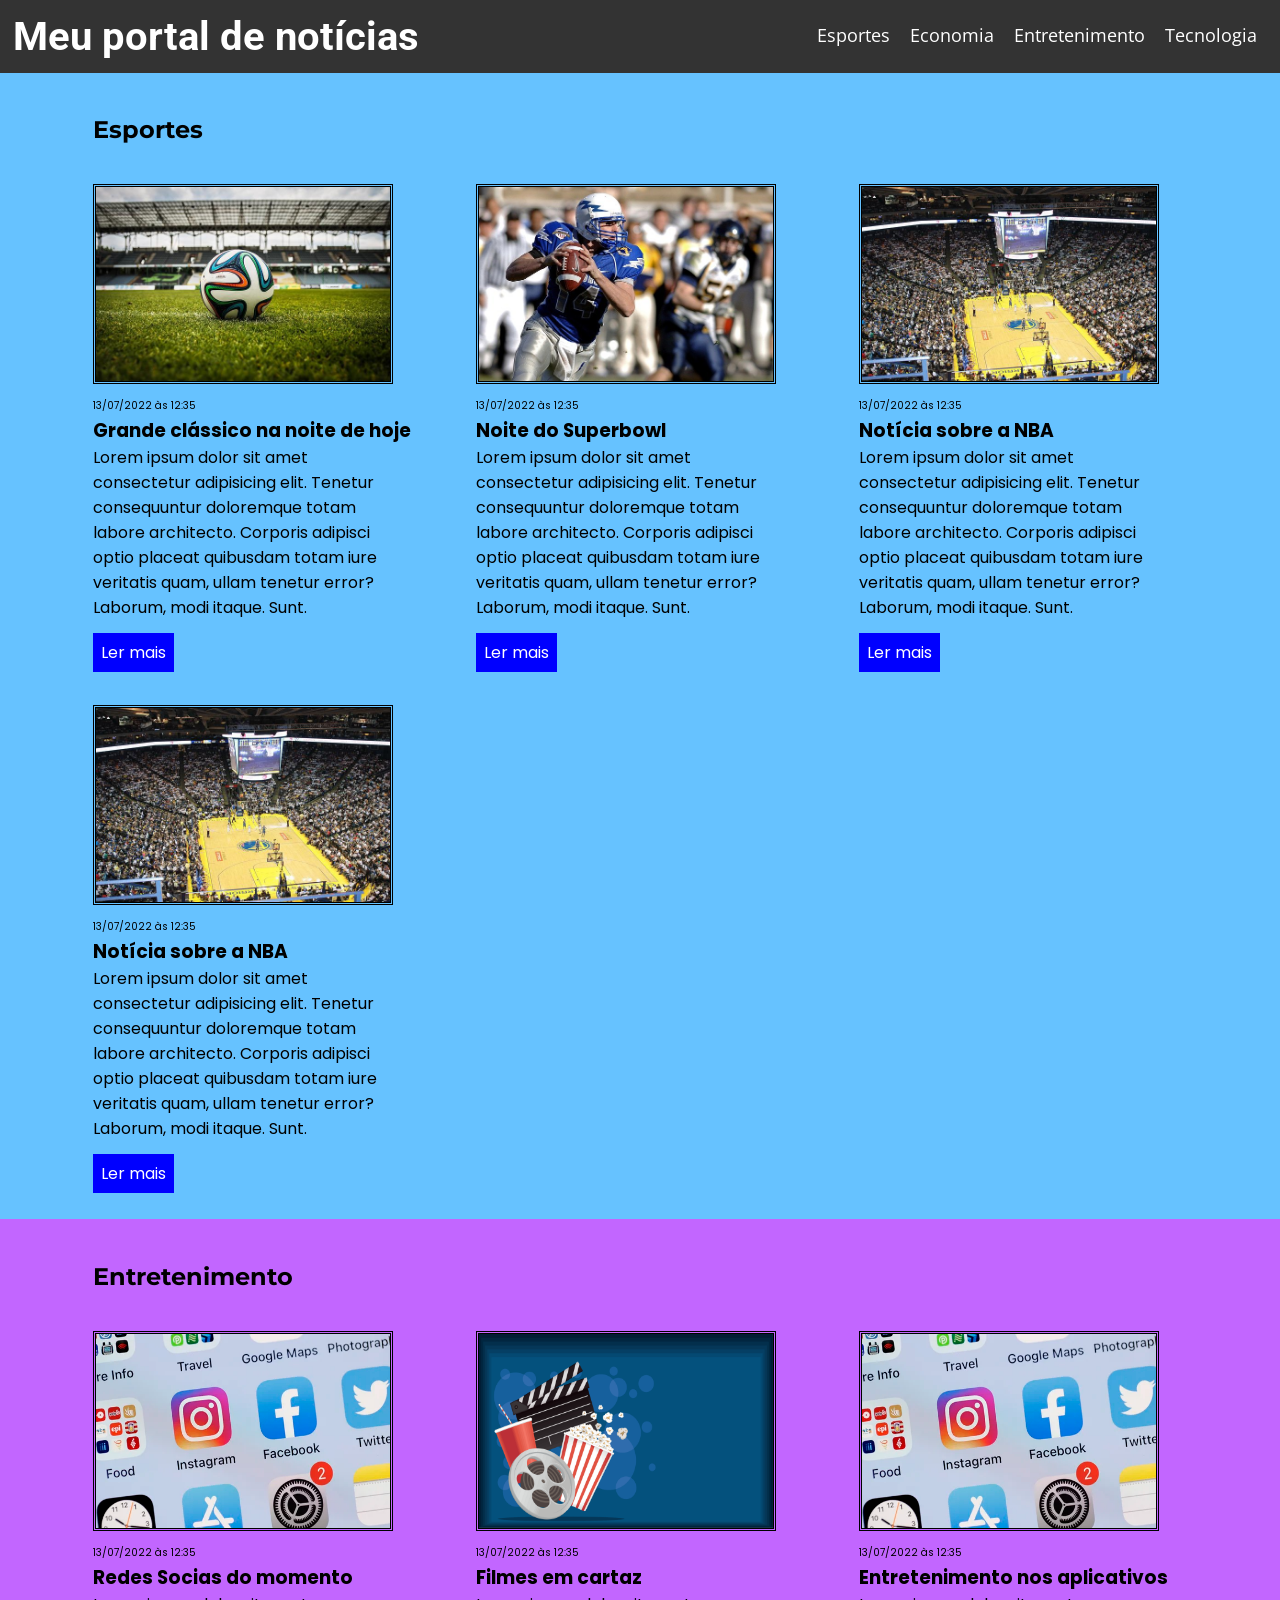
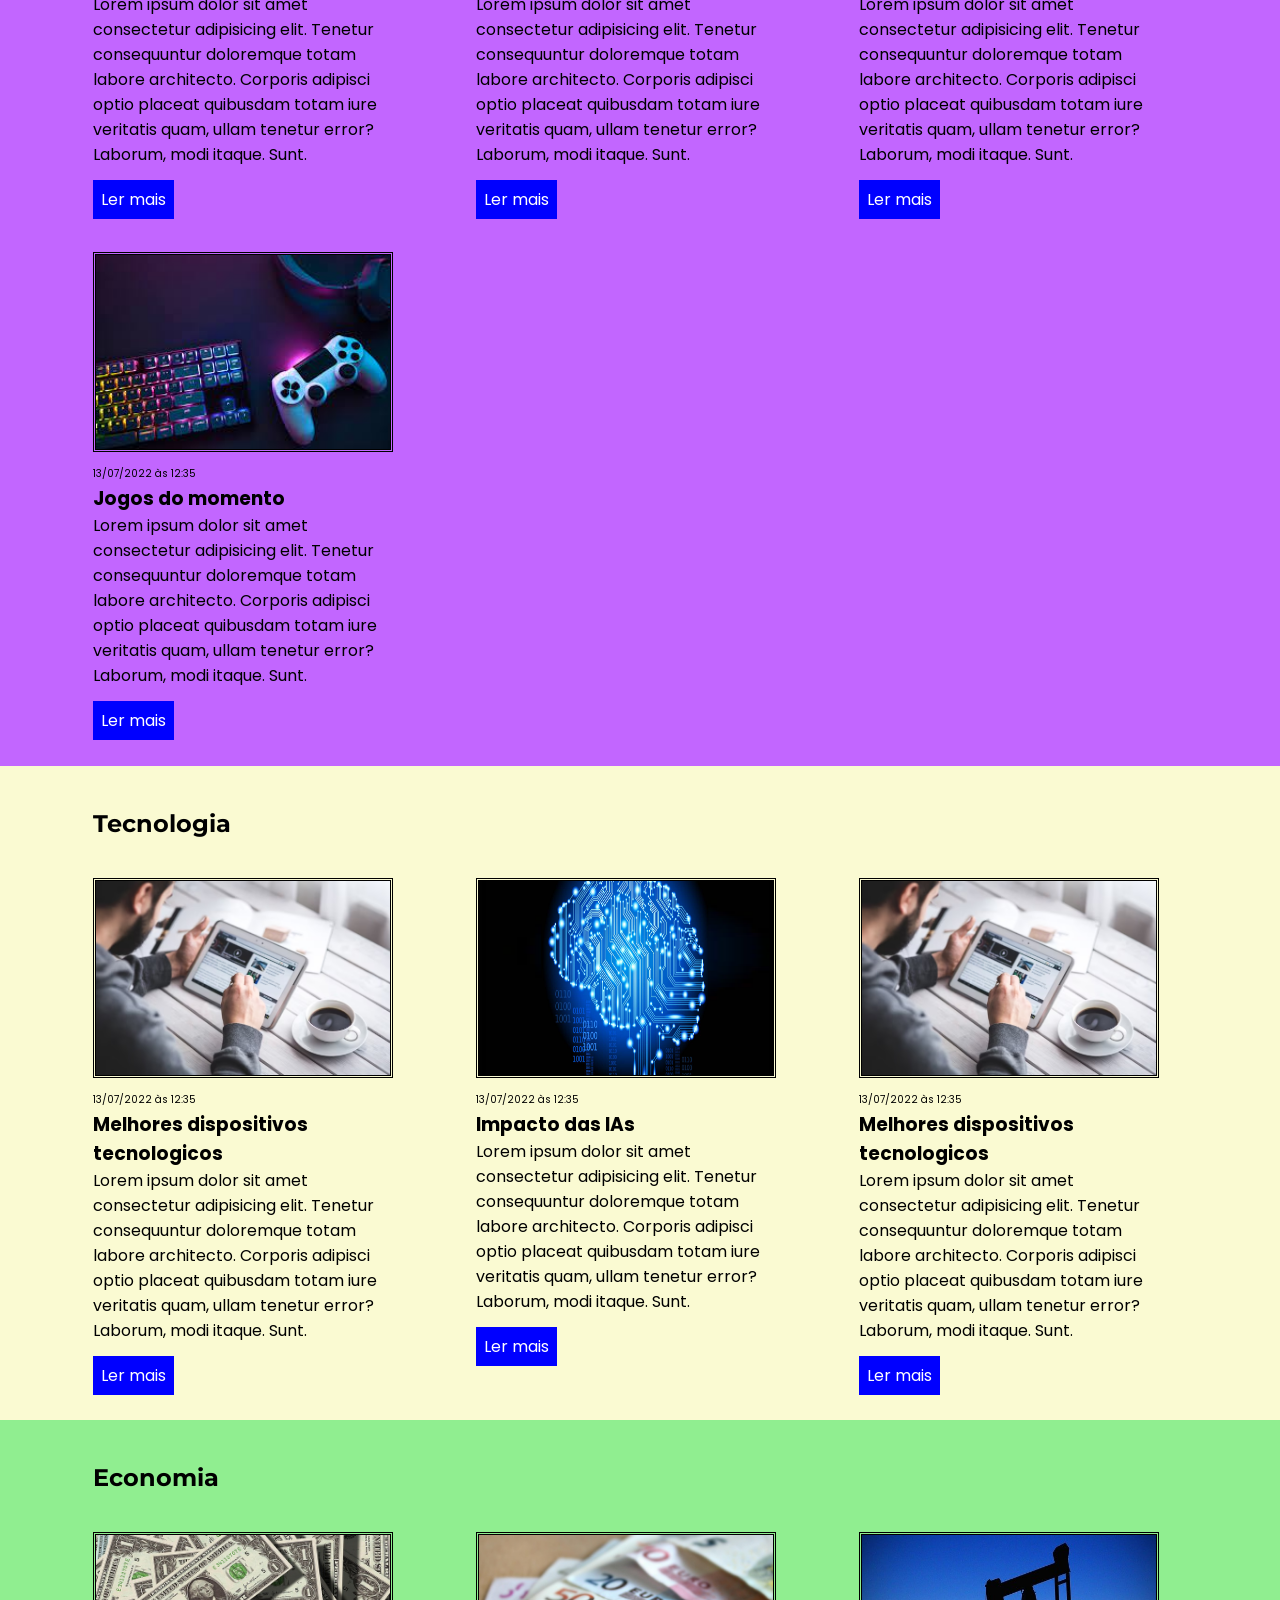
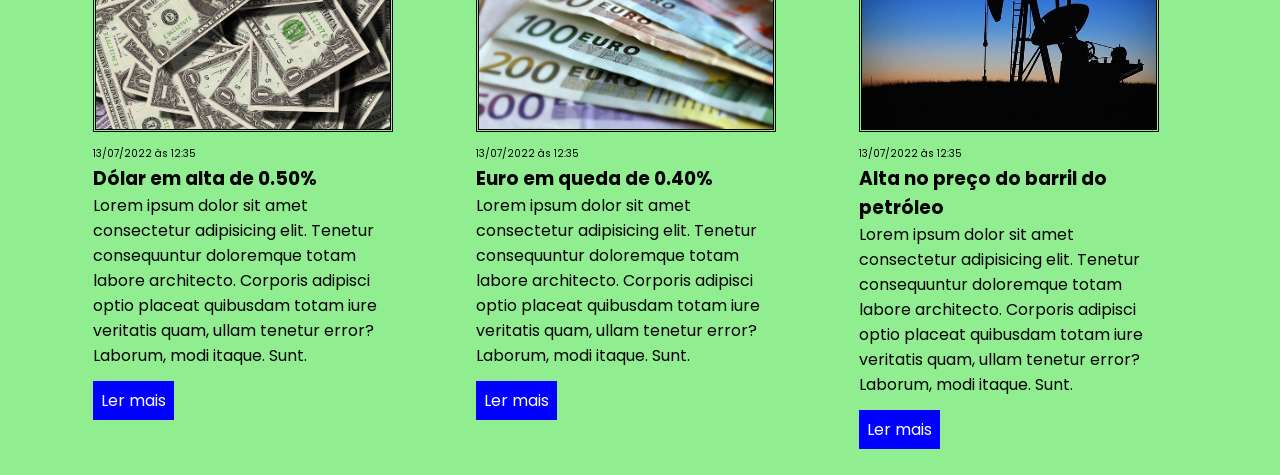
==== index.html @ 664c8bb4 "Adding files" ====
<!DOCTYPE html>
<html lang="pt-BR">
<head>
    <meta charset="UTF-8">
    <meta http-equiv="X-UA-Compatible" content="IE=edge">
    <meta name="viewport" content="width=device-width, initial-scale=1.0">
    <title>Meu portal de notícias</title>
    <link rel="stylesheet" href="./main.css" />
</head>
<body>
    <header id="main_header">
        <h1>Meu portal de notícias</h1>
        <nav>
            <ul>
                <li>
                    <a href="#sports" title="Ir para a seção de esportes">Esportes</a>
                </li>
                <li>
                    <a href="#economy" title="Ir para a seção de notícias">Economia</a>
                </li>
                <li>
                    <a href="#entertainment" title="Ir para a seção de entretenimento">Entretenimento</a>
                </li>
                <li>
                    <a href="#tec" title="Ir para a seção de tecnologia">Tecnologia</a>
                </li>
            </ul>
        </nav>
    </header>
    <main>
        <div class="container">
            <section id="sports">
                <h2>Esportes</h2>
                <div class="articles">
                    <article>
                        <img src="./imagens/futebol.jpg" alt="Bola de futebol no gramado" />
                        <header>
                            <time class="creation-date">13/07/2022 às 12:35</time>
                        </header>
                        <h3>Grande clássico na noite de hoje</h3>
                        <p>
                            Lorem ipsum dolor sit amet consectetur adipisicing elit. Tenetur consequuntur doloremque totam labore architecto. Corporis adipisci optio placeat quibusdam totam iure veritatis quam, ullam tenetur error? Laborum, modi itaque. Sunt.
                        </p>
                        <a href="#" title="Leia a notícia completa">Ler mais</a>
                    </article>
                    <article>
                        <img src="./imagens/futebol-americano.jpg" alt="Jogador de futebol americano correndo com a bola na mão" />
                        <header>
                            <time>13/07/2022 às 12:35</time>
                        </header>
                        <h3>Noite do Superbowl</h3>
                        <p>
                            Lorem ipsum dolor sit amet consectetur adipisicing elit. Tenetur consequuntur doloremque totam labore architecto. Corporis adipisci optio placeat quibusdam totam iure veritatis quam, ullam tenetur error? Laborum, modi itaque. Sunt.
                        </p>
                        <a href="#" title="Leia a notícia completa">Ler mais</a>
                    </article>
                    <article>
                        <img src="./imagens/basquete.jpg" title="Vista aérea de uma quadra de basquete" />
                        <header>
                            <time>13/07/2022 às 12:35</time>
                        </header>
                        <h3>Notícia sobre a NBA</h3>
                        <p>
                            Lorem ipsum dolor sit amet consectetur adipisicing elit. Tenetur consequuntur doloremque totam labore architecto. Corporis adipisci optio placeat quibusdam totam iure veritatis quam, ullam tenetur error? Laborum, modi itaque. Sunt.
                        </p>
                        <a href="#" title="Leia a notícia completa">Ler mais</a>
                    </article>
                    <article>
                        <img src="./imagens/basquete.jpg" title="Vista aérea de uma quadra de basquete" />
                        <header>
                            <time>13/07/2022 às 12:35</time>
                        </header>
                        <h3>Notícia sobre a NBA</h3>
                        <p>
                            Lorem ipsum dolor sit amet consectetur adipisicing elit. Tenetur consequuntur doloremque totam labore architecto. Corporis adipisci optio placeat quibusdam totam iure veritatis quam, ullam tenetur error? Laborum, modi itaque. Sunt.
                        </p>
                        <a href="#" title="Leia a notícia completa">Ler mais</a>
                    </article>
                </div>
            </section>
        </div>
        <div class="container">
            <section id="entertainment">
                <h2>Entretenimento</h2>
                <div class="articles">
                    <article>
                        <img src="./imagens/Entretenimento.webp" alt="Icones de aplicativos" />
                        <header>
                            <time class="creation-date">13/07/2022 às 12:35</time>
                        </header>
                        <h3>Redes Socias do momento</h3>
                        <p>
                            Lorem ipsum dolor sit amet consectetur adipisicing elit. Tenetur consequuntur doloremque totam labore architecto. Corporis adipisci optio placeat quibusdam totam iure veritatis quam, ullam tenetur error? Laborum, modi itaque. Sunt.
                        </p>
                        <a href="#" title="Leia a notícia completa">Ler mais</a>
                    </article>
                    <article>
                        <img src="./imagens/movies.jpg" title="Imagem represnetando cinema" />
                        <header>
                            <time>13/07/2022 às 12:35</time>
                        </header>
                        <h3>Filmes em cartaz</h3>
                        <p>
                            Lorem ipsum dolor sit amet consectetur adipisicing elit. Tenetur consequuntur doloremque totam labore architecto. Corporis adipisci optio placeat quibusdam totam iure veritatis quam, ullam tenetur error? Laborum, modi itaque. Sunt.
                        </p>
                        <a href="#" title="Leia a notícia completa">Ler mais</a>
                    </article>
                    <article>
                        <img src="./imagens/Entretenimento.webp" alt="aplicativos de um celular" />
                        <header>
                            <time>13/07/2022 às 12:35</time>
                        </header>
                        <h3>Entretenimento nos aplicativos</h3>
                        <p>
                            Lorem ipsum dolor sit amet consectetur adipisicing elit. Tenetur consequuntur doloremque totam labore architecto. Corporis adipisci optio placeat quibusdam totam iure veritatis quam, ullam tenetur error? Laborum, modi itaque. Sunt.
                        </p>
                        <a href="#" title="Leia a notícia completa">Ler mais</a>
                    </article>
                    <article>
                        <img src="./imagens/game.jpeg" title="Imagem de um controle de ps4 e um teclado" />
                        <header>
                            <time>13/07/2022 às 12:35</time>
                        </header>
                        <h3>Jogos do momento</h3>
                        <p>
                            Lorem ipsum dolor sit amet consectetur adipisicing elit. Tenetur consequuntur doloremque totam labore architecto. Corporis adipisci optio placeat quibusdam totam iure veritatis quam, ullam tenetur error? Laborum, modi itaque. Sunt.
                        </p>
                        <a href="#" title="Leia a notícia completa">Ler mais</a>
                    </article>
                </div>
            </section>
        </div>
        <div class="container">
            <section id="tec">
                <h2>Tecnologia</h2>
                <div class="articles">
                    <article>
                        <img src="./imagens/Tec.avif" alt="Pessoa Usando um dispositivo móvel" />
                        <header>
                            <time>13/07/2022 às 12:35</time>
                        </header>
                        <h3>Melhores dispositivos tecnologicos</h3>
                        <p>
                            Lorem ipsum dolor sit amet consectetur adipisicing elit. Tenetur consequuntur doloremque totam labore architecto. Corporis adipisci optio placeat quibusdam totam iure veritatis quam, ullam tenetur error? Laborum, modi itaque. Sunt.
                        </p>
                        <a href="#" title="Leia a notícia completa">Ler mais</a>
                    </article>
                    <article>
                        <img src="./imagens/inteligencia-artificial.png" alt="Representação de um cérebro com circuitos" />
                        <header>
                            <time>13/07/2022 às 12:35</time>
                        </header>
                        <h3>Impacto das IAs</h3>
                        <p>
                            Lorem ipsum dolor sit amet consectetur adipisicing elit. Tenetur consequuntur doloremque totam labore architecto. Corporis adipisci optio placeat quibusdam totam iure veritatis quam, ullam tenetur error? Laborum, modi itaque. Sunt.
                        </p>
                        <a href="#" title="Leia a notícia completa">Ler mais</a>
                    </article>
                    <article>
                        <img src="./imagens/Tec.avif" alt="Pessoa Usando um dispositivo móvel" />
                        <header>
                            <time>13/07/2022 às 12:35</time>
                        </header>
                        <h3>Melhores dispositivos tecnologicos</h3>
                        <p>
                            Lorem ipsum dolor sit amet consectetur adipisicing elit. Tenetur consequuntur doloremque totam labore architecto. Corporis adipisci optio placeat quibusdam totam iure veritatis quam, ullam tenetur error? Laborum, modi itaque. Sunt.
                        </p>
                        <a href="#" title="Leia a notícia completa">Ler mais</a>
                    </article>
                </div>
            </section>
        </div>
        <div class="container">
            <section id="economy">
                <h2>Economia</h2>
                <div class="articles">
                    <article>
                        <img src="./imagens/dolares.jpg" alt="Muitos dólares" />
                        <header>
                            <time>13/07/2022 às 12:35</time>
                        </header>
                        <h3>Dólar em alta de 0.50%</h3>
                        <p>
                            Lorem ipsum dolor sit amet consectetur adipisicing elit. Tenetur consequuntur doloremque totam labore architecto. Corporis adipisci optio placeat quibusdam totam iure veritatis quam, ullam tenetur error? Laborum, modi itaque. Sunt.
                        </p>
                        <a href="#" title="Leia a notícia completa">Ler mais</a>
                    </article>
                    <article>
                        <img src="./imagens/euro.jpg" alt="Várias notas de euro" />
                        <header>
                            <time>13/07/2022 às 12:35</time>
                        </header>
                        <h3>Euro em queda de 0.40%</h3>
                        <p>
                            Lorem ipsum dolor sit amet consectetur adipisicing elit. Tenetur consequuntur doloremque totam labore architecto. Corporis adipisci optio placeat quibusdam totam iure veritatis quam, ullam tenetur error? Laborum, modi itaque. Sunt.
                        </p>
                        <a href="#" title="Leia a notícia completa">Ler mais</a>
                    </article>
                    <article>
                        <img src="./imagens/petroleo.jpg" alt="Extração de petróleo" />
                        <header>
                            <time>13/07/2022 às 12:35</time>
                        </header>
                        <h3>Alta no preço do barril do petróleo</h3>
                        <p>
                            Lorem ipsum dolor sit amet consectetur adipisicing elit. Tenetur consequuntur doloremque totam labore architecto. Corporis adipisci optio placeat quibusdam totam iure veritatis quam, ullam tenetur error? Laborum, modi itaque. Sunt.
                        </p>
                        <a href="#" title="Leia a notícia completa">Ler mais</a>
                    </article>
                </div>
            </section>
        </div>
    </main>
</body>
</html>
---- main.css ----
@import url('https://fonts.googleapis.com/css2?family=Montserrat&family=Open+Sans&family=Poppins&family=Roboto&display=swap');
* {
    box-sizing: border-box;
    margin: 0;
    padding: 0;
    font-family: 'Poppins';
}

#main_header{
    background-color: #333;
    color:#fff;
    display: flex;
    justify-content: space-between;
    align-items: center;
    padding: 1%;
}

#main_header h1{
    font-family: 'Roboto';
    font-size: 40px;

}

#main_header nav ul{
    list-style: none;
    display: flex;
}

#main_header nav ul li{    
    margin: 0 10px;
}

#main_header nav ul li a{
    text-decoration: none;
    color: #fff;
    font-size: 18px;
    font-family: 'Open Sans';
}

.container h2{
    font-family: 'Montserrat';
    margin: 20px 0 20px 80px;
    padding-top: 10px;
}

section .articles{
    display:flex;
    flex-wrap: wrap;
    padding: 0 80px 0 80px;
    justify-content: space-between;
    
}

section .articles article{
    width: 30%;
    padding-bottom: 20px;
}

section .articles article img{
    height: 200px;
    width: 300px;
    margin-top: 20px;
    border-style: double;
}

section .articles article p {
    padding-right: 40px;
    margin-bottom: 20px;
}

section .articles article a {
    text-decoration: none;
    color: #ffffff;
    padding: 8px;
    background-color: blue;
    
}

section{
    padding: 1%;
}

time{
    font-size: 10px;
}

#sports{
    background-color: #0099ff99;
}

#entertainment{
    background-color: #9900ff99;
}

#tec{
    background-color: lightgoldenrodyellow;
}
#economy{
    background-color: lightgreen;
}
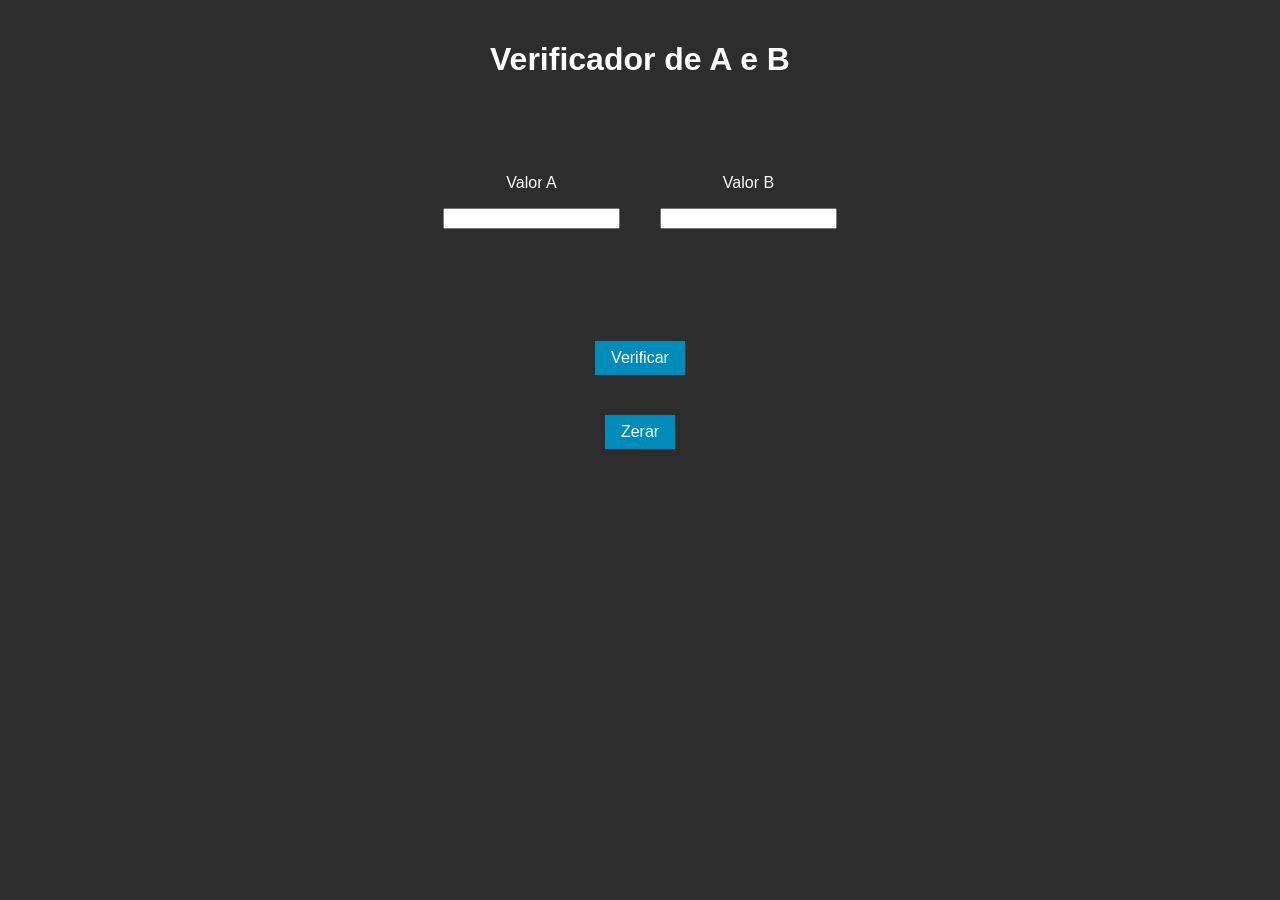
==== commit d4acddd5: "Exercicio EBAC modulo 7" ====
--- a/index.html
+++ b/index.html
@@ -1,215 +1,32 @@
 <!DOCTYPE html>
-<html lang="pt-BR">
+<html lang="pt">
 <head>
     <meta charset="UTF-8">
-    <meta http-equiv="X-UA-Compatible" content="IE=edge">
     <meta name="viewport" content="width=device-width, initial-scale=1.0">
-    <title>Meu portal de notícias</title>
-    <link rel="stylesheet" href="./main.css" />
+    <title>Verificador de A e B</title>
+    <link rel="stylesheet" href="style.css">
 </head>
 <body>
-    <header id="main_header">
-        <h1>Meu portal de notícias</h1>
-        <nav>
-            <ul>
-                <li>
-                    <a href="#sports" title="Ir para a seção de esportes">Esportes</a>
-                </li>
-                <li>
-                    <a href="#economy" title="Ir para a seção de notícias">Economia</a>
-                </li>
-                <li>
-                    <a href="#entertainment" title="Ir para a seção de entretenimento">Entretenimento</a>
-                </li>
-                <li>
-                    <a href="#tec" title="Ir para a seção de tecnologia">Tecnologia</a>
-                </li>
-            </ul>
-        </nav>
+    <header>
+        <h1>Verificador de A e B</h1>
     </header>
     <main>
-        <div class="container">
-            <section id="sports">
-                <h2>Esportes</h2>
-                <div class="articles">
-                    <article>
-                        <img src="./imagens/futebol.jpg" alt="Bola de futebol no gramado" />
-                        <header>
-                            <time class="creation-date">13/07/2022 às 12:35</time>
-                        </header>
-                        <h3>Grande clássico na noite de hoje</h3>
-                        <p>
-                            Lorem ipsum dolor sit amet consectetur adipisicing elit. Tenetur consequuntur doloremque totam labore architecto. Corporis adipisci optio placeat quibusdam totam iure veritatis quam, ullam tenetur error? Laborum, modi itaque. Sunt.
-                        </p>
-                        <a href="#" title="Leia a notícia completa">Ler mais</a>
-                    </article>
-                    <article>
-                        <img src="./imagens/futebol-americano.jpg" alt="Jogador de futebol americano correndo com a bola na mão" />
-                        <header>
-                            <time>13/07/2022 às 12:35</time>
-                        </header>
-                        <h3>Noite do Superbowl</h3>
-                        <p>
-                            Lorem ipsum dolor sit amet consectetur adipisicing elit. Tenetur consequuntur doloremque totam labore architecto. Corporis adipisci optio placeat quibusdam totam iure veritatis quam, ullam tenetur error? Laborum, modi itaque. Sunt.
-                        </p>
-                        <a href="#" title="Leia a notícia completa">Ler mais</a>
-                    </article>
-                    <article>
-                        <img src="./imagens/basquete.jpg" title="Vista aérea de uma quadra de basquete" />
-                        <header>
-                            <time>13/07/2022 às 12:35</time>
-                        </header>
-                        <h3>Notícia sobre a NBA</h3>
-                        <p>
-                            Lorem ipsum dolor sit amet consectetur adipisicing elit. Tenetur consequuntur doloremque totam labore architecto. Corporis adipisci optio placeat quibusdam totam iure veritatis quam, ullam tenetur error? Laborum, modi itaque. Sunt.
-                        </p>
-                        <a href="#" title="Leia a notícia completa">Ler mais</a>
-                    </article>
-                    <article>
-                        <img src="./imagens/basquete.jpg" title="Vista aérea de uma quadra de basquete" />
-                        <header>
-                            <time>13/07/2022 às 12:35</time>
-                        </header>
-                        <h3>Notícia sobre a NBA</h3>
-                        <p>
-                            Lorem ipsum dolor sit amet consectetur adipisicing elit. Tenetur consequuntur doloremque totam labore architecto. Corporis adipisci optio placeat quibusdam totam iure veritatis quam, ullam tenetur error? Laborum, modi itaque. Sunt.
-                        </p>
-                        <a href="#" title="Leia a notícia completa">Ler mais</a>
-                    </article>
+        <form id="comparator-form">
+            <div class="valores">
+                <div class="valorA">
+                    <p>Valor A</p>
+                    <input type="number" id="valueA" name="valueA" required>
                 </div>
-            </section>
-        </div>
-        <div class="container">
-            <section id="entertainment">
-                <h2>Entretenimento</h2>
-                <div class="articles">
-                    <article>
-                        <img src="./imagens/Entretenimento.webp" alt="Icones de aplicativos" />
-                        <header>
-                            <time class="creation-date">13/07/2022 às 12:35</time>
-                        </header>
-                        <h3>Redes Socias do momento</h3>
-                        <p>
-                            Lorem ipsum dolor sit amet consectetur adipisicing elit. Tenetur consequuntur doloremque totam labore architecto. Corporis adipisci optio placeat quibusdam totam iure veritatis quam, ullam tenetur error? Laborum, modi itaque. Sunt.
-                        </p>
-                        <a href="#" title="Leia a notícia completa">Ler mais</a>
-                    </article>
-                    <article>
-                        <img src="./imagens/movies.jpg" title="Imagem represnetando cinema" />
-                        <header>
-                            <time>13/07/2022 às 12:35</time>
-                        </header>
-                        <h3>Filmes em cartaz</h3>
-                        <p>
-                            Lorem ipsum dolor sit amet consectetur adipisicing elit. Tenetur consequuntur doloremque totam labore architecto. Corporis adipisci optio placeat quibusdam totam iure veritatis quam, ullam tenetur error? Laborum, modi itaque. Sunt.
-                        </p>
-                        <a href="#" title="Leia a notícia completa">Ler mais</a>
-                    </article>
-                    <article>
-                        <img src="./imagens/Entretenimento.webp" alt="aplicativos de um celular" />
-                        <header>
-                            <time>13/07/2022 às 12:35</time>
-                        </header>
-                        <h3>Entretenimento nos aplicativos</h3>
-                        <p>
-                            Lorem ipsum dolor sit amet consectetur adipisicing elit. Tenetur consequuntur doloremque totam labore architecto. Corporis adipisci optio placeat quibusdam totam iure veritatis quam, ullam tenetur error? Laborum, modi itaque. Sunt.
-                        </p>
-                        <a href="#" title="Leia a notícia completa">Ler mais</a>
-                    </article>
-                    <article>
-                        <img src="./imagens/game.jpeg" title="Imagem de um controle de ps4 e um teclado" />
-                        <header>
-                            <time>13/07/2022 às 12:35</time>
-                        </header>
-                        <h3>Jogos do momento</h3>
-                        <p>
-                            Lorem ipsum dolor sit amet consectetur adipisicing elit. Tenetur consequuntur doloremque totam labore architecto. Corporis adipisci optio placeat quibusdam totam iure veritatis quam, ullam tenetur error? Laborum, modi itaque. Sunt.
-                        </p>
-                        <a href="#" title="Leia a notícia completa">Ler mais</a>
-                    </article>
+                <div class="valorB">
+                    <p>Valor B</p>
+                    <input type="number" id="valueB" name="valueB" required>
                 </div>
-            </section>
-        </div>
-        <div class="container">
-            <section id="tec">
-                <h2>Tecnologia</h2>
-                <div class="articles">
-                    <article>
-                        <img src="./imagens/Tec.avif" alt="Pessoa Usando um dispositivo móvel" />
-                        <header>
-                            <time>13/07/2022 às 12:35</time>
-                        </header>
-                        <h3>Melhores dispositivos tecnologicos</h3>
-                        <p>
-                            Lorem ipsum dolor sit amet consectetur adipisicing elit. Tenetur consequuntur doloremque totam labore architecto. Corporis adipisci optio placeat quibusdam totam iure veritatis quam, ullam tenetur error? Laborum, modi itaque. Sunt.
-                        </p>
-                        <a href="#" title="Leia a notícia completa">Ler mais</a>
-                    </article>
-                    <article>
-                        <img src="./imagens/inteligencia-artificial.png" alt="Representação de um cérebro com circuitos" />
-                        <header>
-                            <time>13/07/2022 às 12:35</time>
-                        </header>
-                        <h3>Impacto das IAs</h3>
-                        <p>
-                            Lorem ipsum dolor sit amet consectetur adipisicing elit. Tenetur consequuntur doloremque totam labore architecto. Corporis adipisci optio placeat quibusdam totam iure veritatis quam, ullam tenetur error? Laborum, modi itaque. Sunt.
-                        </p>
-                        <a href="#" title="Leia a notícia completa">Ler mais</a>
-                    </article>
-                    <article>
-                        <img src="./imagens/Tec.avif" alt="Pessoa Usando um dispositivo móvel" />
-                        <header>
-                            <time>13/07/2022 às 12:35</time>
-                        </header>
-                        <h3>Melhores dispositivos tecnologicos</h3>
-                        <p>
-                            Lorem ipsum dolor sit amet consectetur adipisicing elit. Tenetur consequuntur doloremque totam labore architecto. Corporis adipisci optio placeat quibusdam totam iure veritatis quam, ullam tenetur error? Laborum, modi itaque. Sunt.
-                        </p>
-                        <a href="#" title="Leia a notícia completa">Ler mais</a>
-                    </article>
-                </div>
-            </section>
-        </div>
-        <div class="container">
-            <section id="economy">
-                <h2>Economia</h2>
-                <div class="articles">
-                    <article>
-                        <img src="./imagens/dolares.jpg" alt="Muitos dólares" />
-                        <header>
-                            <time>13/07/2022 às 12:35</time>
-                        </header>
-                        <h3>Dólar em alta de 0.50%</h3>
-                        <p>
-                            Lorem ipsum dolor sit amet consectetur adipisicing elit. Tenetur consequuntur doloremque totam labore architecto. Corporis adipisci optio placeat quibusdam totam iure veritatis quam, ullam tenetur error? Laborum, modi itaque. Sunt.
-                        </p>
-                        <a href="#" title="Leia a notícia completa">Ler mais</a>
-                    </article>
-                    <article>
-                        <img src="./imagens/euro.jpg" alt="Várias notas de euro" />
-                        <header>
-                            <time>13/07/2022 às 12:35</time>
-                        </header>
-                        <h3>Euro em queda de 0.40%</h3>
-                        <p>
-                            Lorem ipsum dolor sit amet consectetur adipisicing elit. Tenetur consequuntur doloremque totam labore architecto. Corporis adipisci optio placeat quibusdam totam iure veritatis quam, ullam tenetur error? Laborum, modi itaque. Sunt.
-                        </p>
-                        <a href="#" title="Leia a notícia completa">Ler mais</a>
-                    </article>
-                    <article>
-                        <img src="./imagens/petroleo.jpg" alt="Extração de petróleo" />
-                        <header>
-                            <time>13/07/2022 às 12:35</time>
-                        </header>
-                        <h3>Alta no preço do barril do petróleo</h3>
-                        <p>
-                            Lorem ipsum dolor sit amet consectetur adipisicing elit. Tenetur consequuntur doloremque totam labore architecto. Corporis adipisci optio placeat quibusdam totam iure veritatis quam, ullam tenetur error? Laborum, modi itaque. Sunt.
-                        </p>
-                        <a href="#" title="Leia a notícia completa">Ler mais</a>
-                    </article>
-                </div>
-            </section>
-        </div>
+            </div>
+            <p id="result"></p>
+            <input type="button" id="verificar" value="Verificar">
+            <input type="button" id="resetBtn" value="Zerar">
+        </form>
     </main>
+    <script src="script.js"></script>
 </body>
-</html>+</html>
--- a/style.css
+++ b/style.css
@@ -0,0 +1,35 @@
+body {
+    font-family: Arial, sans-serif;
+    margin: 0 auto;
+    padding: 20px;
+    background-color: #2d2d2d;
+    color: #fff;
+}
+
+header {
+    text-align: center;
+    margin-bottom: 80px;
+}
+
+form {
+    display: flex;
+    flex-direction: column;
+    gap: 40px;
+    align-items: center;
+}
+
+.valores {
+    display: inline-flex;
+    gap: 40px;
+    text-align: center;
+    align-items: center;
+}
+
+input[type="button"] {
+    cursor: pointer;
+    padding: 8px 16px;
+    background-color: #008CBA;
+    border: none;
+    color: #fff;
+    font-size: 16px;
+}
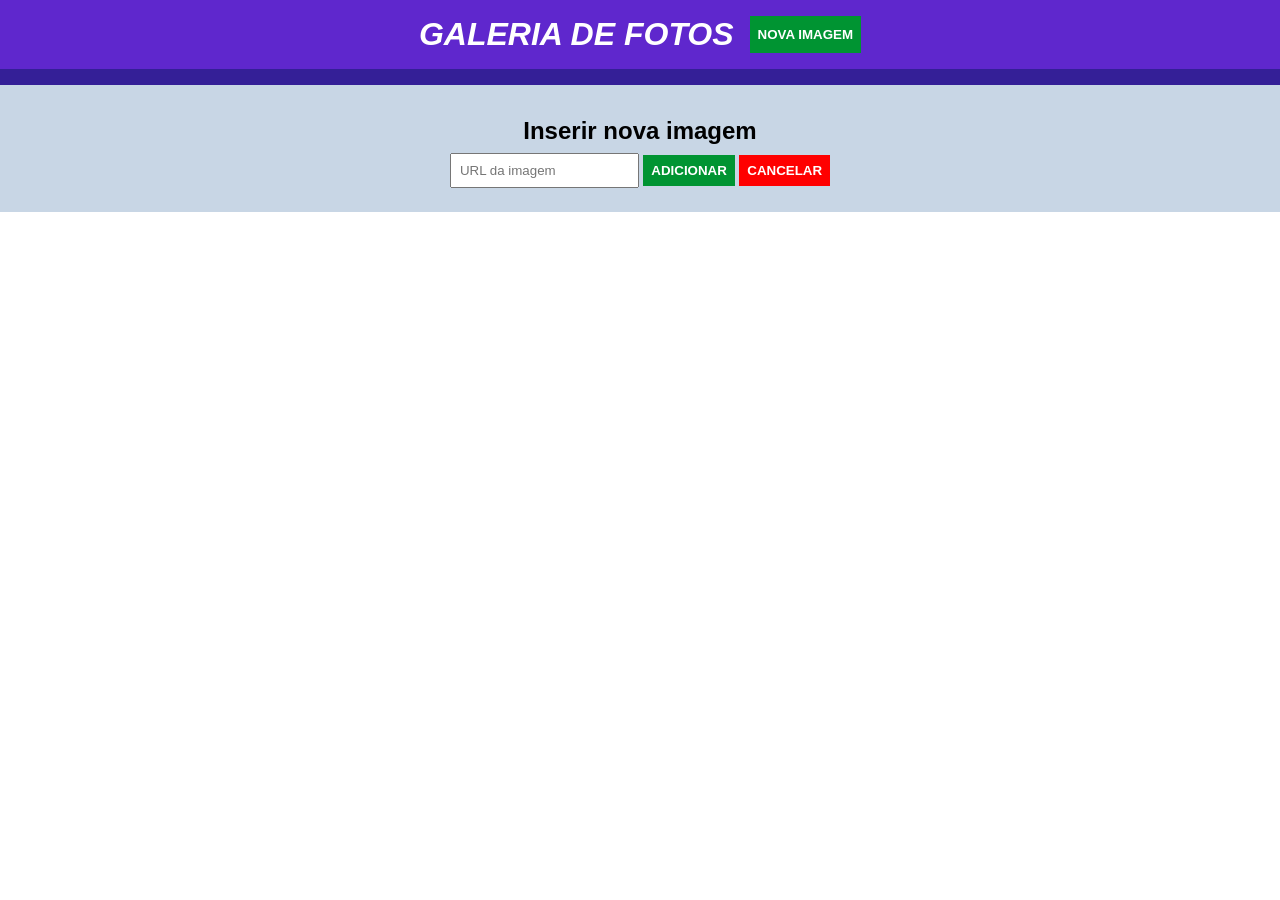
==== commit ff9205af: "Adicionando html e css" ====
--- a/index.html
+++ b/index.html
@@ -1,32 +1,26 @@
 <!DOCTYPE html>
-<html lang="pt">
+<html lang="pt-br">
 <head>
     <meta charset="UTF-8">
+    <meta http-equiv="X-UA-Compatible" content="IE=edge">
     <meta name="viewport" content="width=device-width, initial-scale=1.0">
-    <title>Verificador de A e B</title>
-    <link rel="stylesheet" href="style.css">
+    <title>jQuery</title>
+    <link rel="preconnect" href="https://fonts.googleapis.com">
+    <link rel="preconnect" href="https://fonts.gstatic.com" crossorigin>
+    <link rel="stylesheet" href="main.css">
 </head>
 <body>
     <header>
-        <h1>Verificador de A e B</h1>
+        <h1>Galeria de fotos</h1>
+        <button type="button">Nova imagem</button>
     </header>
-    <main>
-        <form id="comparator-form">
-            <div class="valores">
-                <div class="valorA">
-                    <p>Valor A</p>
-                    <input type="number" id="valueA" name="valueA" required>
-                </div>
-                <div class="valorB">
-                    <p>Valor B</p>
-                    <input type="number" id="valueB" name="valueB" required>
-                </div>
-            </div>
-            <p id="result"></p>
-            <input type="button" id="verificar" value="Verificar">
-            <input type="button" id="resetBtn" value="Zerar">
-        </form>
-    </main>
-    <script src="script.js"></script>
+    <form>
+        <h2>Inserir nova imagem</h2>
+        <input type="url" required placeholder="URL da imagem">
+        <button type="submit">Adicionar</button>
+        <button type="reset" id="botao-cancelar">Cancelar</button>
+    </form>
+    <script src="main.js"></script>
+    <script src="https://code.jquery.com/jquery-3.6.0.min.js"></script>
 </body>
 </html>
--- a/main.css
+++ b/main.css
@@ -0,0 +1,48 @@
+* {
+    margin: 0;
+    padding: 0;
+    box-sizing: border-box;
+    font-family: Roboto, sans-serif;
+}
+
+header {
+    background-color: #5f27cd;
+    padding: 16px 0;
+    color: #fff;
+    display: flex;
+    border-bottom: 16px solid #341f97;
+    justify-content: center;
+    text-transform: uppercase;
+    font-style: italic;
+}
+
+header button {
+    margin-left: 16px;
+}
+
+form {
+    background-color: #c8d6e5;
+    padding: 24px 0;
+    text-align: center;
+}
+
+form h2 {
+    padding: 8px;
+}
+
+input, button {
+    padding: 8px;
+}
+
+button {
+    background-color: #009432;
+    border: none;
+    cursor: pointer;
+    font-weight: bold;
+    text-transform: uppercase;
+    color: #fff;
+}
+
+#botao-cancelar {
+    background-color: red;
+}
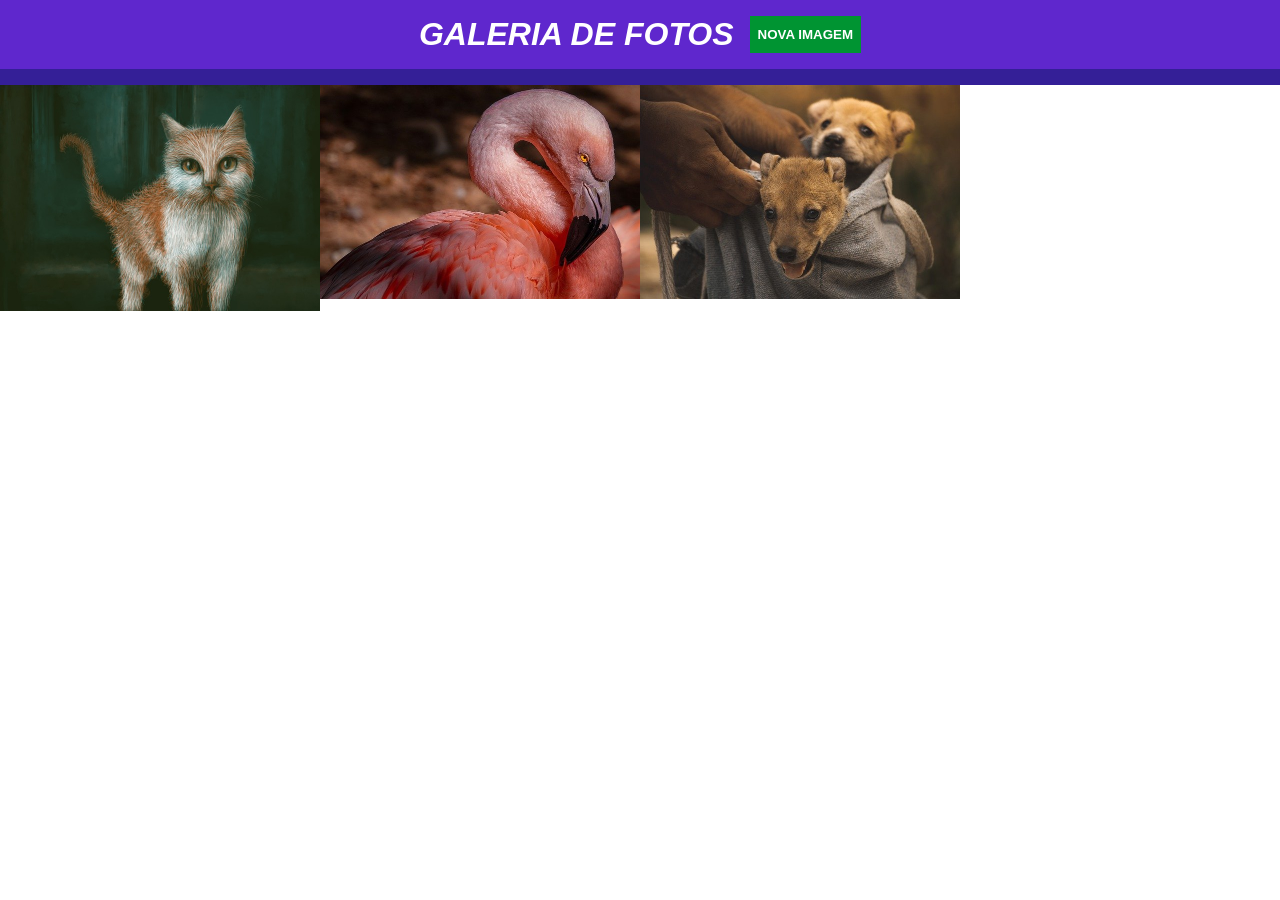
==== commit 08328530: "Experimentos com jQuery" ====
--- a/index.html
+++ b/index.html
@@ -16,11 +16,37 @@
     </header>
     <form>
         <h2>Inserir nova imagem</h2>
-        <input type="url" required placeholder="URL da imagem">
+        <input type="url" id="endereco-imagem-nova" required placeholder="URL da imagem">
         <button type="submit">Adicionar</button>
         <button type="reset" id="botao-cancelar">Cancelar</button>
     </form>
+    <ul>
+      <li>
+        <img src="./images/foto1.jpg" alt="Pintura de um gato" />
+        <div class="overlay-imagem-link">
+          <a href="./images/foto1.jpg" title="Ver imagem em tamanho real" target="_blank">
+            Ver imagem em tamanho real
+          </a>
+        </div>
+      </li>
+      <li>
+        <img src="./images/foto2.jpg" alt="Pintura de um gato" />
+        <div class="overlay-imagem-link">
+          <a href="./images/foto2.jpg" title="Ver imagem em tamanho real" target="_blank">
+            Ver imagem em tamanho real
+          </a>
+        </div>
+      </li>
+      <li>
+        <img src="./images/foto3.jpg" alt="Pintura de um gato" />
+        <div class="overlay-imagem-link">
+          <a href="./images/foto3.jpg" title="Ver imagem em tamanho real" target="_blank">
+            Ver imagem em tamanho real
+          </a>
+        </div>
+      </li>
+    </ul>
+    <script src="https://code.jquery.com/jquery-3.6.0.min.js"></script>
     <script src="main.js"></script>
-    <script src="https://code.jquery.com/jquery-3.6.0.min.js"></script>
 </body>
 </html>
--- a/main.css
+++ b/main.css
@@ -24,6 +24,7 @@
     background-color: #c8d6e5;
     padding: 24px 0;
     text-align: center;
+    display: none;
 }
 
 form h2 {
@@ -45,4 +46,41 @@
 
 #botao-cancelar {
     background-color: red;
+}
+
+ul {
+    display: flex;
+    flex-wrap: wrap;
+}
+
+ul li {
+    max-width: 25%;
+    list-style: none;
+    position: relative;
+    max-height: 240px;
+    overflow-y: hidden;
+}
+
+ul li img {
+    width: 100%;
+}
+
+.overlay-imagem-link {
+    padding: 16px;
+    background-color: rgba(0, 0, 0, 0.7);
+    position: absolute;
+    bottom: 0;
+    left: 0;
+    width: 100%;
+    opacity: 0;
+    transition: all ease .5s;
+}
+
+.overlay-imagem-link a {
+    color: #fff;
+    text-decoration: none;
+}
+
+ul li:hover .overlay-imagem-link{
+    opacity: 1;
 }
